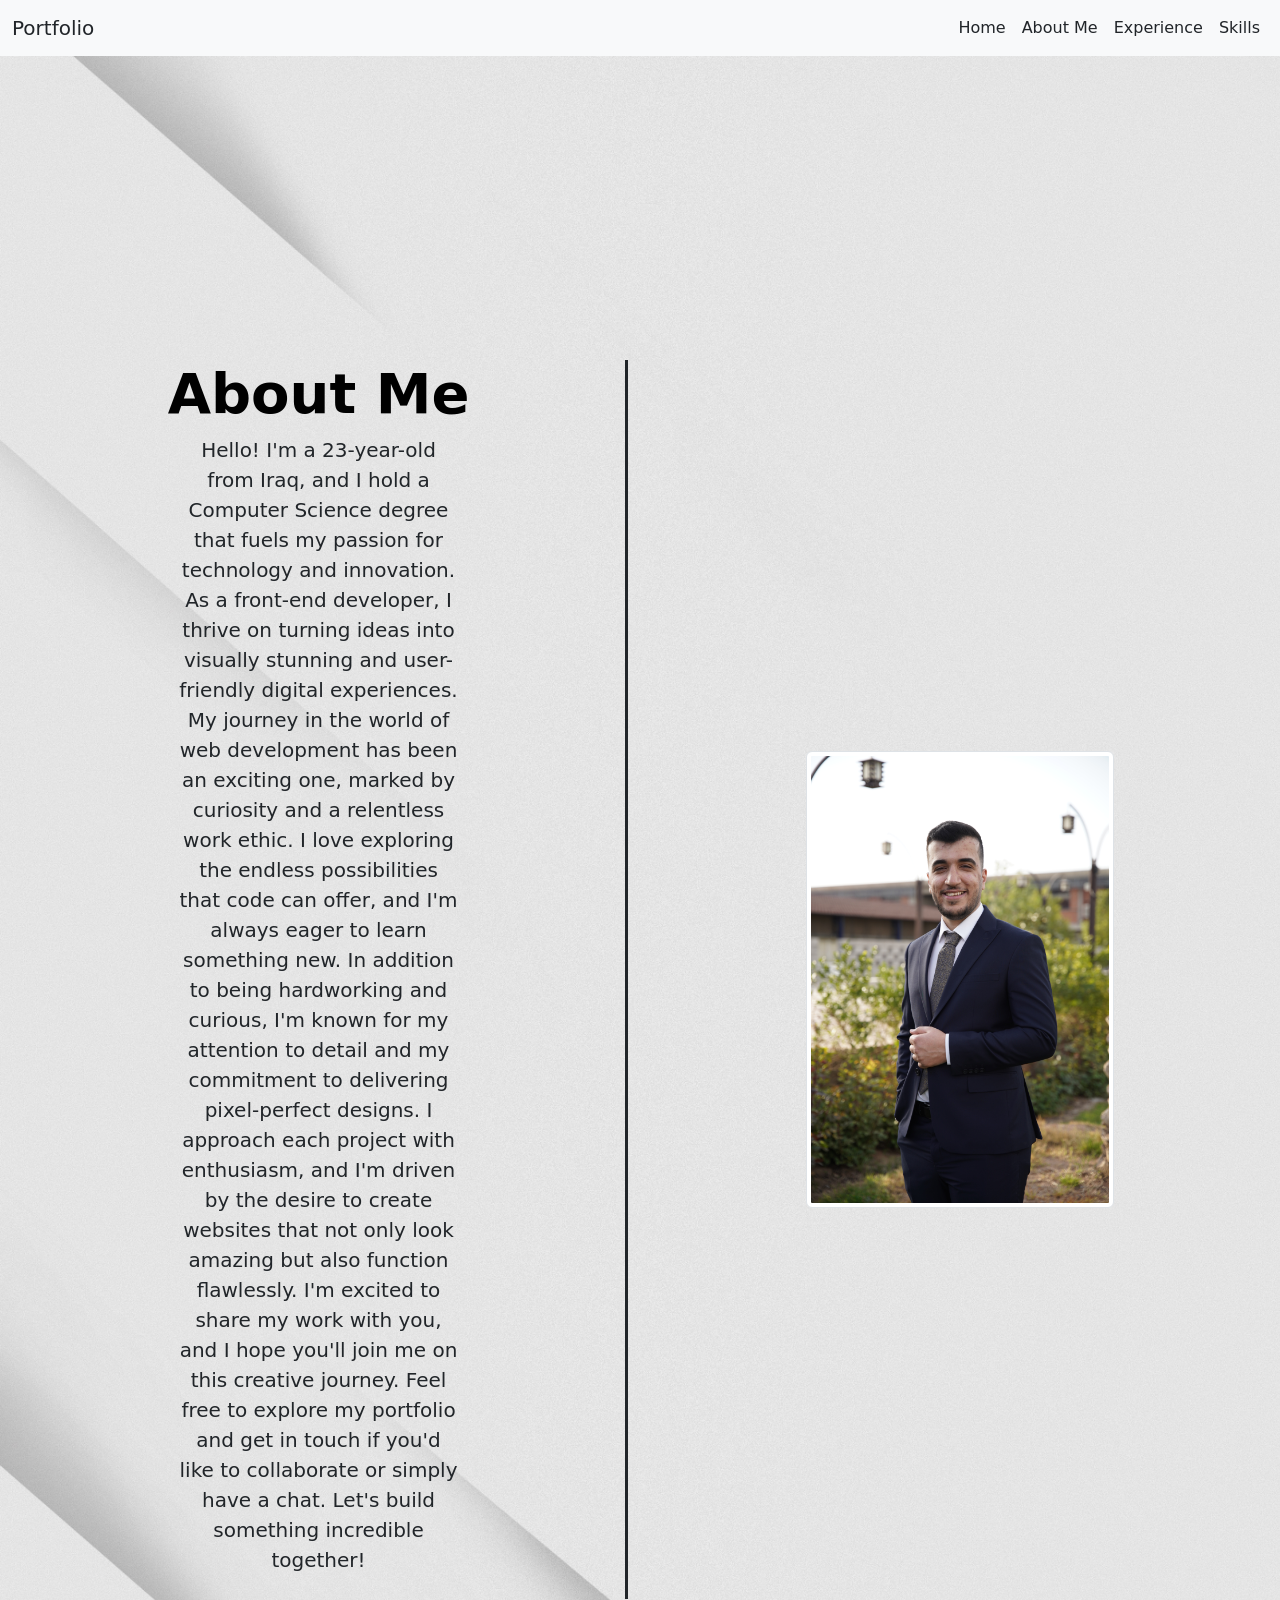
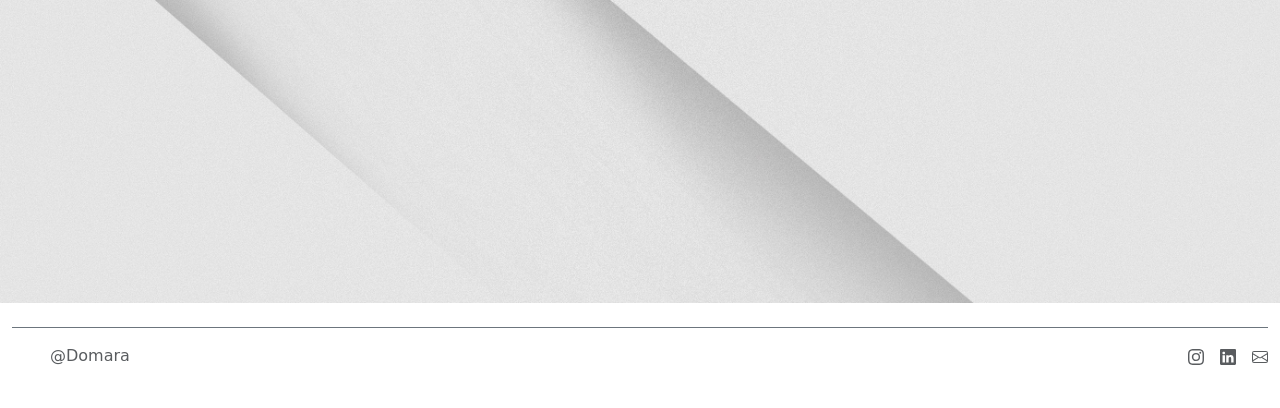
==== About_me.html @ 19691cba "initial commit" ====
<!DOCTYPE html>
<html lang="en">
<head>
    <meta charset="UTF-8">
    <meta name="viewport" content="width=device-width, initial-scale=1.0">
    <link rel="stylesheet" href="styles.css">
    <link href="https://cdn.jsdelivr.net/npm/bootstrap@5.3.1/dist/css/bootstrap.min.css" rel="stylesheet" integrity="sha384-4bw+/aepP/YC94hEpVNVgiZdgIC5+VKNBQNGCHeKRQN+PtmoHDEXuppvnDJzQIu9" crossorigin="anonymous">
    <link rel="icon" href="./images/portfolio_bitmoji.png">
    <title>Portfolio</title>
</head>


<body>
        <!--navbar section-->
  <section class="nav-bar">
    <nav class="navbar navbar-expand-xl navbar-dark bg-light" aria-label="Sixth navbar example">
      <div class="container-fluid">
          <a class="navbar-brand link-dark" href="./index.html">Portfolio</a>
          <button class="navbar-toggler navbar btn-dark" type="button" data-bs-toggle="collapse" data-bs-target="#navbarsExample06" aria-controls="navbarsExample06" aria-expanded="false" aria-label="Toggle navigation">
              <span class="navbar-toggler-icon"></span>
          </button>
          <div class="collapse navbar-collapse" id="navbarsExample06">
              <ul class="navbar-nav ms-auto mb-2 mb-xl-0 ">
                  <li class="nav-item">
                      <a class="nav-link active link-dark" aria-current="page" href="index.html">Home</a>
                  </li>
                  <li class="nav-item">
                      <a class="nav-link link-dark" href="About_me.html">About Me</a>
                  </li>
                  <li class="nav-item">
                      <a class="nav-link link-dark" href="./Experience.html">Experience</a>
                  </li>
                
                  <li class="nav-item">
                    <a class="nav-link link-dark" href="skills.html">Skills</a>


                 
              </ul>
          </div>
      </div>
  </nav>
</section>



<section  class="About_me_main">
  <!--About me desc-->
  <div class="container-fluid text-center">
    <div class="row">
    
  <div class="col1 col-sm-12 col-lg-6 col-xl-6">

<div class="txt px-4 `pt-5 my-5 text-center border-end border-dark border-3">
  <h1 class="display-4 fw-bold text-body-emphasis">About Me</h1>
  <div class="col-lg-6 mx-auto">
    <p class="lead mb-4">Hello! I'm a 23-year-old from Iraq, and I hold a Computer Science degree that fuels my passion for technology and innovation. As a front-end developer, I thrive on turning ideas into visually stunning and user-friendly digital experiences.

      My journey in the world of web development has been an exciting one, marked by curiosity and a relentless work ethic. I love exploring the endless possibilities that code can offer, and I'm always eager to learn something new.
      
      In addition to being hardworking and curious, I'm known for my attention to detail and my commitment to delivering pixel-perfect designs. I approach each project with enthusiasm, and I'm driven by the desire to create websites that not only look amazing but also function flawlessly.
      I'm excited to share my work with you, and I hope you'll join me on this creative journey. Feel free to explore my portfolio and get in touch if you'd like to collaborate or simply have a chat. Let's build something incredible together!</p>
 
  </div>

</div>

   </div>

<!--second column-->
   <div class="col2 col-sm-12 col-lg-6 col-xl-6">
  <img src="./images/pic2.JPG" class="img-fluid img-thumbnail" alt="Responsive image" width="50%" height="ms-auto">
</div>
    </div>
  </div>
</section>



<footer>
    <div class="container-fluid">
        <footer class="d-flex flex-wrap justify-content-between align-items-center py-3 my-4 border-top border-secondary">
          <div class="col-md-4 d-flex align-items-center">
            <a href="/" class="mb-3 me-2 mb-md-0 text-body-secondary text-decoration-none lh-1">
              <svg class="bi" width="30" height="24"><use xlink:href="#bootstrap"></use></svg>
            </a>
            <span class="mb-3 mb-md-0 text-body-secondary">@Domara</span>
          </div>
          <!--twitter icon-->
          <div class="col-md-4 d-flex justify-content-end">
          <ul class="nav col-md-4 justify-content-end list-unstyled d-flex text-dark">
          

            <!--instagram icon-->
            <li class="ms-3"><a class="text-body-secondary" href="https://www.instagram.com/domara32/"><svg xmlns="http://www.w3.org/2000/svg" width="16" height="16" fill="currentColor" class="bi bi-instagram" viewBox="0 0 16 16">
                <path d="M8 0C5.829 0 5.556.01 4.703.048 3.85.088 3.269.222 2.76.42a3.917 3.917 0 0 0-1.417.923A3.927 3.927 0 0 0 .42 2.76C.222 3.268.087 3.85.048 4.7.01 5.555 0 5.827 0 8.001c0 2.172.01 2.444.048 3.297.04.852.174 1.433.372 1.942.205.526.478.972.923 1.417.444.445.89.719 1.416.923.51.198 1.09.333 1.942.372C5.555 15.99 5.827 16 8 16s2.444-.01 3.298-.048c.851-.04 1.434-.174 1.943-.372a3.916 3.916 0 0 0 1.416-.923c.445-.445.718-.891.923-1.417.197-.509.332-1.09.372-1.942C15.99 10.445 16 10.173 16 8s-.01-2.445-.048-3.299c-.04-.851-.175-1.433-.372-1.941a3.926 3.926 0 0 0-.923-1.417A3.911 3.911 0 0 0 13.24.42c-.51-.198-1.092-.333-1.943-.372C10.443.01 10.172 0 7.998 0h.003zm-.717 1.442h.718c2.136 0 2.389.007 3.232.046.78.035 1.204.166 1.486.275.373.145.64.319.92.599.28.28.453.546.598.92.11.281.24.705.275 1.485.039.843.047 1.096.047 3.231s-.008 2.389-.047 3.232c-.035.78-.166 1.203-.275 1.485a2.47 2.47 0 0 1-.599.919c-.28.28-.546.453-.92.598-.28.11-.704.24-1.485.276-.843.038-1.096.047-3.232.047s-2.39-.009-3.233-.047c-.78-.036-1.203-.166-1.485-.276a2.478 2.478 0 0 1-.92-.598 2.48 2.48 0 0 1-.6-.92c-.109-.281-.24-.705-.275-1.485-.038-.843-.046-1.096-.046-3.233 0-2.136.008-2.388.046-3.231.036-.78.166-1.204.276-1.486.145-.373.319-.64.599-.92.28-.28.546-.453.92-.598.282-.11.705-.24 1.485-.276.738-.034 1.024-.044 2.515-.045v.002zm4.988 1.328a.96.96 0 1 0 0 1.92.96.96 0 0 0 0-1.92zm-4.27 1.122a4.109 4.109 0 1 0 0 8.217 4.109 4.109 0 0 0 0-8.217zm0 1.441a2.667 2.667 0 1 1 0 5.334 2.667 2.667 0 0 1 0-5.334z"/>
              </svg><use xlink:href="#instagram"></use></svg></a></li>

                <!--linkedin icon-->
                <li class="ms-3"><a class="text-body-secondary" href="https://www.linkedin.com/in/domara-imad-04531b218/"><svg xmlns="http://www.w3.org/2000/svg" width="16" height="16" fill="currentColor" class="bi bi-linkedin" viewBox="0 0 16 16">
                    <path d="M0 1.146C0 .513.526 0 1.175 0h13.65C15.474 0 16 .513 16 1.146v13.708c0 .633-.526 1.146-1.175 1.146H1.175C.526 16 0 15.487 0 14.854V1.146zm4.943 12.248V6.169H2.542v7.225h2.401zm-1.2-8.212c.837 0 1.358-.554 1.358-1.248-.015-.709-.52-1.248-1.342-1.248-.822 0-1.359.54-1.359 1.248 0 .694.521 1.248 1.327 1.248h.016zm4.908 8.212V9.359c0-.216.016-.432.08-.586.173-.431.568-.878 1.232-.878.869 0 1.216.662 1.216 1.634v3.865h2.401V9.25c0-2.22-1.184-3.252-2.764-3.252-1.274 0-1.845.7-2.165 1.193v.025h-.016a5.54 5.54 0 0 1 .016-.025V6.169h-2.4c.03.678 0 7.225 0 7.225h2.4z"/>
                  </svg><use xlink:href="#linkedin"></use></svg></a></li>
                


                <!--email icon-->
                <li class="ms-3"><a class="text-body-secondary" href="mailto:domara.best@gmail.com"><svg xmlns="http://www.w3.org/2000/svg" width="16" height="16" fill="currentColor" class="bi bi-envelope" viewBox="0 0 16 16">
                  <path d="M0 4a2 2 0 0 1 2-2h12a2 2 0 0 1 2 2v8a2 2 0 0 1-2 2H2a2 2 0 0 1-2-2V4Zm2-1a1 1 0 0 0-1 1v.217l7 4.2 7-4.2V4a1 1 0 0 0-1-1H2Zm13 2.383-4.708 2.825L15 11.105V5.383Zm-.034 6.876-5.64-3.471L8 9.583l-1.326-.795-5.64 3.47A1 1 0 0 0 2 13h12a1 1 0 0 0 .966-.741ZM1 11.105l4.708-2.897L1 5.383v5.722Z"/>
                </svg><use xlink:href="#linkedin"></use></svg></a></li>
                  
          </ul>
          </div>
      
      </div>
    </footer>
    <script src="https://cdn.jsdelivr.net/npm/bootstrap@5.3.1/dist/js/bootstrap.bundle.min.js" integrity="sha384-HwwvtgBNo3bZJJLYd8oVXjrBZt8cqVSpeBNS5n7C8IVInixGAoxmnlMuBnhbgrkm" crossorigin="anonymous"></script>   
</body>
</html>
---- styles.css ----
.navbar-toggler{
background-color: aliceblue;
}



.c1,.col1{
    display: flex;
    flex-direction: column;
    justify-content: center;
    align-items: center;
    padding: 20%;
    
}


.c2,.col2{
    display: flex;
    flex-direction: row;
    justify-content: center;
    align-items: center;
    padding: 20%;
    
}

.title{
    font-size:  4vw;
}

.personal_title{
    font-size: 2vw;;
}


.bi-facebook{
    width: 5vw;
    height: 3;
    margin-top: 1rem;
}


.c1> .btn-dark{
    width: 10em;
    margin: 10px 0px 0px 0px; 
    
}

.last-name{
    color: yellow;
    font-style: italic;
}

.personal_title1{
    color: #ff0000;
    font-style: italic;
}



/* .row{
    background-image: url(./images/bg1.jpg);
    background-repeat: no-repeat;
    background-size: cover;

} */

/*skills.html*/
section{
    background-image: url(./images/bg1.jpg);
    background-repeat: no-repeat;
    background-size: cover;
}

/* make the wrapper fill the screen */
.main {
    display: flex !important;
    flex-direction: column !important;
    min-height: 100vh !important;
    margin: 0;
    padding: 0;
  }
  
  /* each section is exactly half the viewport */
  .icons-grid,
  .icons-grid2 {
    flex: 1 1 50vh !important;     /* grow/shrink to exactly 50vh */
    display: flex !important;
    flex-direction: column;
    justify-content: center;       /* center the inner .container vertically */
    padding: 3vh 0;                /* vertical padding relative to viewport */
  }
  
  /* shrink the extra Bootstrap padding, let our vh padding do the work */
  .icons-grid .container,
  .icons-grid2 .container {
    padding-top: 0 !important;
    padding-bottom: 0 !important;
  }
  

  /* 1) Make each grid item wrap in a slightly bigger “card” */
.icons-grid .row .col,
.icons-grid2 .row .col {
  padding: 1rem;          /* more space around each item */
}

/* 2) Enlarge the icons */
.icons-grid .row .col img,
.icons-grid2 .row .col img {
  width: 25% !important;  /* up from 15% */
  height: auto !important;
}

/* 3) Bump up the headings */
.icons-grid .row .col h3,
.icons-grid2 .row .col h3 {
  font-size: 1.25rem;     /* up from fs-4 (~1.125rem) */
}

/* 4) Bump up the description text */
.icons-grid .row .col p,
.icons-grid2 .row .col p {
  font-size: 1rem;        /* increase body copy */
  margin-top: 0.25rem;
  margin-bottom: 0;
}

/* 5) (Optional) Increase gap between columns & rows */
.icons-grid .row,
.icons-grid2 .row {
  gap: 2rem;              /* instead of default g-4 (~1.5rem) */
}



/*experience.html*/


.timeline {
  position: relative;
  padding: 2rem 0;
}
.timeline::after {
  content: '';
  position: absolute;
  width: 4px;
  background-color: #dee2e6;
  top: 0;
  bottom: 0;
  left: 50%;
  margin-left: -2px;
}
.timeline-item {
  position: relative;
  margin: 2rem 0;
}
.timeline-item-left, .timeline-item-right {
  padding: 1rem;
  background: #ffffff;
  border: 1px solid #dee2e6;
  border-radius: 0.5rem;
  position: relative;
  width: 45%;
}
.timeline-item-left {
  left: 0;
}
.timeline-item-right {
  left: 55%;
}
.timeline-date {
  position: absolute;
  top: 0;
  left: 50%;
  transform: translateX(-50%);
  background: #0d6efd;
  color: white;
  padding: 0.25rem 0.75rem;
  border-radius: 2rem;
  font-size: 0.9rem;
}








@media screen and (max-width: 600px) {
    .title {
      font-size: 6vw;
    }

    .personal_title{
        font-size: 8vw;
    }
   .col1>.txt{
    border-top: black 3px;
   }
  }

  
@media (max-width: 768px) {
  .timeline::after {
    left: 8px;
  }
  .timeline-item-left, .timeline-item-right {
    width: 100%;
    left: 20px;
  }
  .timeline-item-right {
    left: 20px;
  }
  .timeline-date {
    left: 20px;
    transform: translateX(0);
  }
}


  @media screen and (max-width: 1180px) {
    .title{
      font-size:8vw;
    }

    .personal_title{
        font-size:5vw;
    }

    
  }
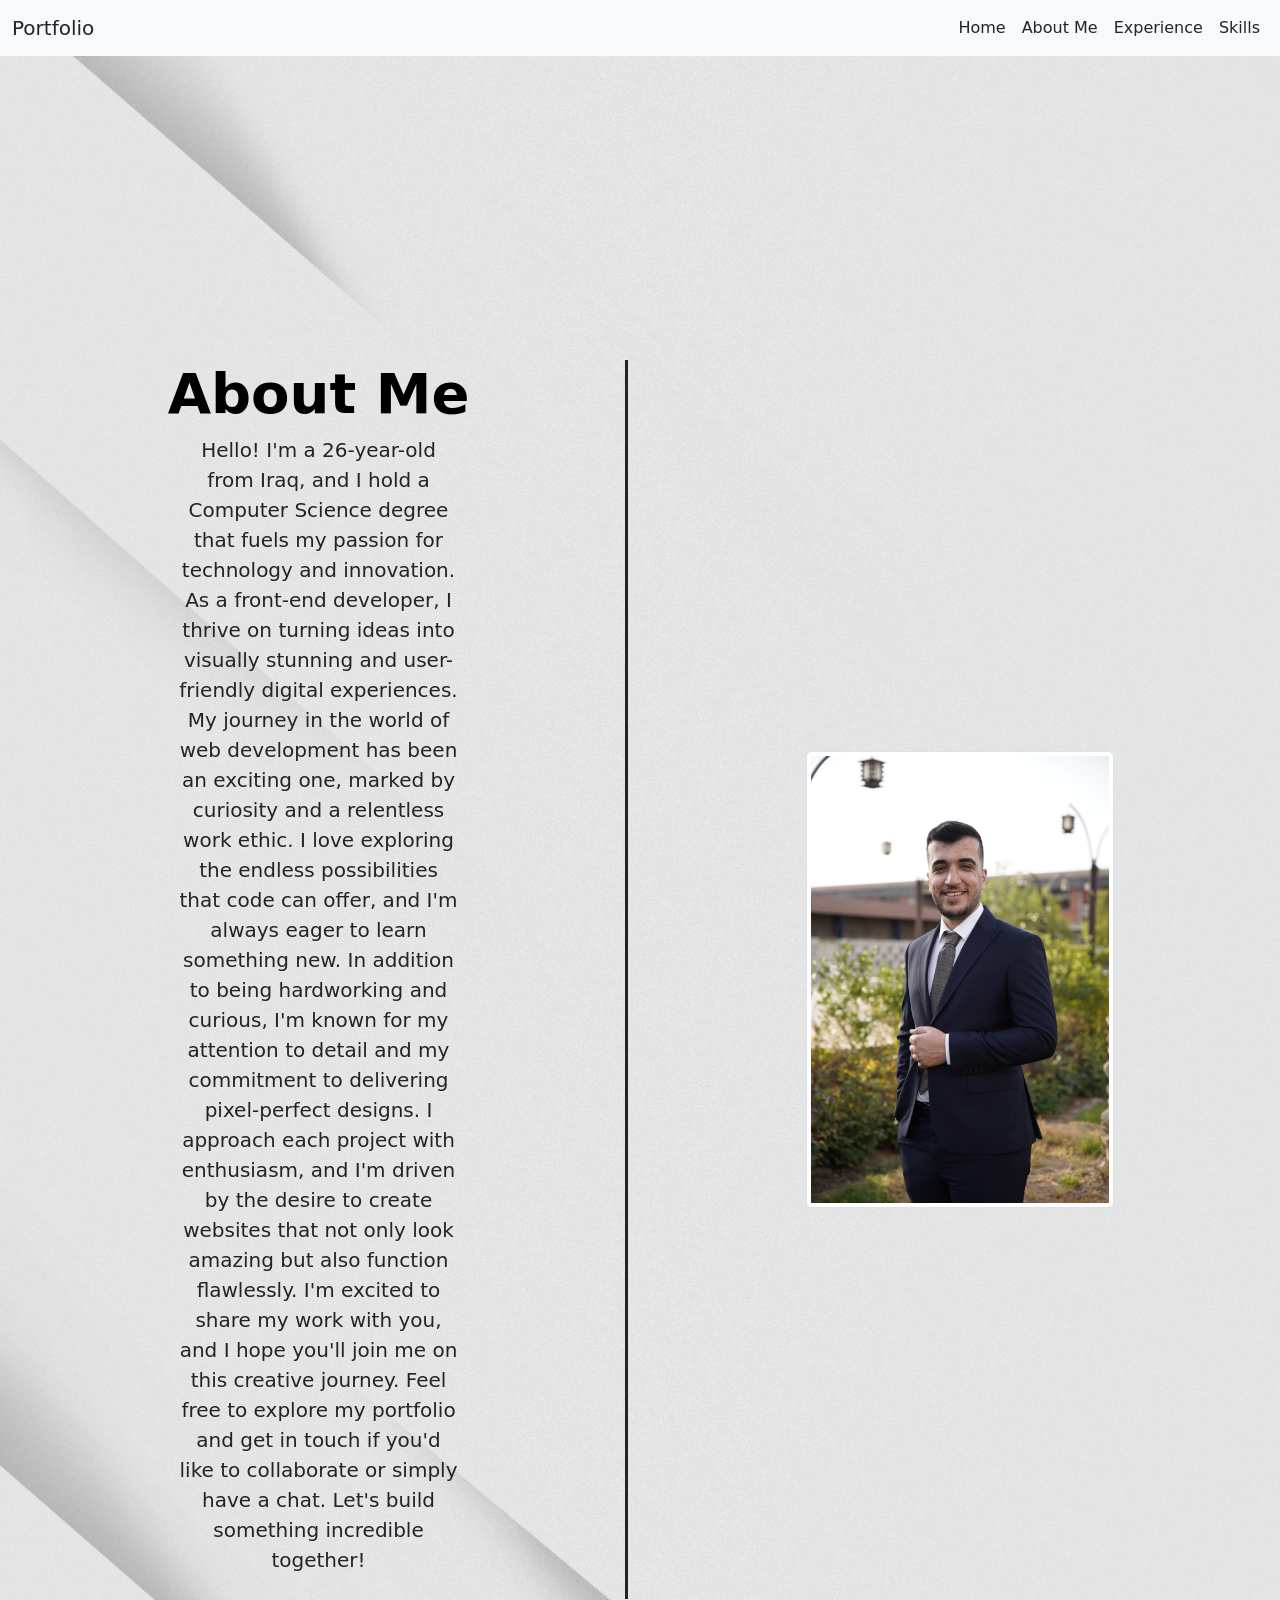
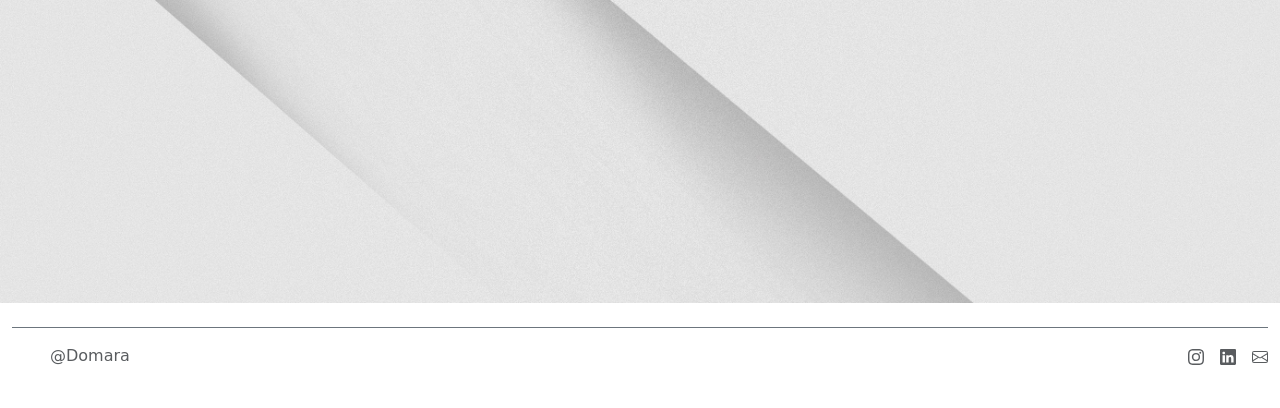
==== commit 7fe1cfdc: "initial commit" ====
--- a/About_me.html
+++ b/About_me.html
@@ -54,7 +54,7 @@
 <div class="txt px-4 `pt-5 my-5 text-center border-end border-dark border-3">
   <h1 class="display-4 fw-bold text-body-emphasis">About Me</h1>
   <div class="col-lg-6 mx-auto">
-    <p class="lead mb-4">Hello! I'm a 23-year-old from Iraq, and I hold a Computer Science degree that fuels my passion for technology and innovation. As a front-end developer, I thrive on turning ideas into visually stunning and user-friendly digital experiences.
+    <p class="lead mb-4">Hello! I'm a 26-year-old from Iraq, and I hold a Computer Science degree that fuels my passion for technology and innovation. As a front-end developer, I thrive on turning ideas into visually stunning and user-friendly digital experiences.
 
       My journey in the world of web development has been an exciting one, marked by curiosity and a relentless work ethic. I love exploring the endless possibilities that code can offer, and I'm always eager to learn something new.
       
--- a/styles.css
+++ b/styles.css
@@ -1,7 +1,50 @@
-
+/* Smooth scroll behavior */
+html {
+    scroll-behavior: smooth;
+}
+
+/* Fade-in animation for page load */
+body {
+    animation: fadeIn 0.6s ease-in;
+}
+
+@keyframes fadeIn {
+    from {
+        opacity: 0;
+    }
+    to {
+        opacity: 1;
+    }
+}
 
 .navbar-toggler{
 background-color: aliceblue;
+}
+
+/* Navbar animations */
+.navbar {
+    transition: all 0.3s ease;
+}
+
+.nav-link {
+    position: relative;
+    transition: color 0.3s ease;
+}
+
+.nav-link::after {
+    content: '';
+    position: absolute;
+    width: 0;
+    height: 2px;
+    bottom: 0;
+    left: 50%;
+    background-color: #000;
+    transition: all 0.3s ease;
+    transform: translateX(-50%);
+}
+
+.nav-link:hover::after {
+    width: 80%;
 }
 
 
@@ -12,9 +55,19 @@
     justify-content: center;
     align-items: center;
     padding: 20%;
-    
-}
-
+    animation: slideInLeft 0.8s ease-out;
+}
+
+@keyframes slideInLeft {
+    from {
+        opacity: 0;
+        transform: translateX(-50px);
+    }
+    to {
+        opacity: 1;
+        transform: translateX(0);
+    }
+}
 
 .c2,.col2{
     display: flex;
@@ -22,15 +75,39 @@
     justify-content: center;
     align-items: center;
     padding: 20%;
-    
+    animation: slideInRight 0.8s ease-out;
+}
+
+@keyframes slideInRight {
+    from {
+        opacity: 0;
+        transform: translateX(50px);
+    }
+    to {
+        opacity: 1;
+        transform: translateX(0);
+    }
 }
 
 .title{
     font-size:  4vw;
+    animation: fadeInUp 1s ease-out 0.2s both;
+}
+
+@keyframes fadeInUp {
+    from {
+        opacity: 0;
+        transform: translateY(30px);
+    }
+    to {
+        opacity: 1;
+        transform: translateY(0);
+    }
 }
 
 .personal_title{
-    font-size: 2vw;;
+    font-size: 2vw;
+    animation: fadeInUp 1s ease-out 0.4s both;
 }
 
 
@@ -43,13 +120,30 @@
 
 .c1> .btn-dark{
     width: 10em;
-    margin: 10px 0px 0px 0px; 
-    
+    margin: 10px 0px 0px 0px;
+    transition: all 0.3s ease;
+    animation: fadeInUp 1s ease-out 0.6s both;
+}
+
+.c1> .btn-dark:hover {
+    transform: translateY(-3px);
+    box-shadow: 0 5px 15px rgba(0, 0, 0, 0.3);
 }
 
 .last-name{
     color: yellow;
     font-style: italic;
+    display: inline-block;
+    animation: glow 2s ease-in-out infinite alternate;
+}
+
+@keyframes glow {
+    from {
+        text-shadow: 0 0 5px #fff, 0 0 10px #fff, 0 0 15px #ffff00;
+    }
+    to {
+        text-shadow: 0 0 10px #fff, 0 0 20px #fff, 0 0 30px #ffff00;
+    }
 }
 
 .personal_title1{
@@ -71,6 +165,19 @@
     background-image: url(./images/bg1.jpg);
     background-repeat: no-repeat;
     background-size: cover;
+}
+
+/* About Me section animations */
+.txt {
+  animation: fadeInUp 0.8s ease-out;
+}
+
+.txt h1 {
+  animation: fadeInUp 1s ease-out 0.2s both;
+}
+
+.txt p {
+  animation: fadeInUp 1s ease-out 0.4s both;
 }
 
 /* make the wrapper fill the screen */
@@ -100,10 +207,30 @@
   }
   
 
-  /* 1) Make each grid item wrap in a slightly bigger “card” */
+  /* 1) Make each grid item wrap in a slightly bigger "card" */
 .icons-grid .row .col,
 .icons-grid2 .row .col {
   padding: 1rem;          /* more space around each item */
+  transition: transform 0.3s ease;
+  animation: fadeInUp 0.6s ease-out both;
+}
+
+.icons-grid .row .col:nth-child(1) { animation-delay: 0.1s; }
+.icons-grid .row .col:nth-child(2) { animation-delay: 0.2s; }
+.icons-grid .row .col:nth-child(3) { animation-delay: 0.3s; }
+.icons-grid .row .col:nth-child(4) { animation-delay: 0.4s; }
+.icons-grid .row .col:nth-child(5) { animation-delay: 0.5s; }
+.icons-grid .row .col:nth-child(6) { animation-delay: 0.6s; }
+.icons-grid .row .col:nth-child(7) { animation-delay: 0.7s; }
+
+.icons-grid2 .row .col:nth-child(1) { animation-delay: 0.1s; }
+.icons-grid2 .row .col:nth-child(2) { animation-delay: 0.2s; }
+.icons-grid2 .row .col:nth-child(3) { animation-delay: 0.3s; }
+.icons-grid2 .row .col:nth-child(4) { animation-delay: 0.4s; }
+
+.icons-grid .row .col:hover,
+.icons-grid2 .row .col:hover {
+  transform: translateY(-5px);
 }
 
 /* 2) Enlarge the icons */
@@ -111,6 +238,22 @@
 .icons-grid2 .row .col img {
   width: 25% !important;  /* up from 15% */
   height: auto !important;
+  transition: transform 0.3s ease, filter 0.3s ease;
+}
+
+.icons-grid .row .col img:hover,
+.icons-grid2 .row .col img:hover {
+  transform: scale(1.15) rotate(5deg);
+  filter: brightness(1.2);
+}
+
+/* Portfolio image animation */
+.c2 img, .col2 img {
+  transition: transform 0.4s ease;
+}
+
+.c2 img:hover, .col2 img:hover {
+  transform: scale(1.05);
 }
 
 /* 3) Bump up the headings */
@@ -137,6 +280,19 @@
 
 /*experience.html*/
 
+/* Footer social icons animation */
+footer .nav a {
+  transition: transform 0.3s ease, color 0.3s ease;
+  display: inline-block;
+}
+
+footer .nav a:hover {
+  transform: translateY(-3px) scale(1.2);
+}
+
+footer .nav a svg {
+  transition: fill 0.3s ease;
+}
 
 .timeline {
   position: relative;
@@ -155,7 +311,15 @@
 .timeline-item {
   position: relative;
   margin: 2rem 0;
-}
+  animation: fadeInUp 0.6s ease-out both;
+}
+
+.timeline-item:nth-child(1) { animation-delay: 0.1s; }
+.timeline-item:nth-child(2) { animation-delay: 0.2s; }
+.timeline-item:nth-child(3) { animation-delay: 0.3s; }
+.timeline-item:nth-child(4) { animation-delay: 0.4s; }
+.timeline-item:nth-child(5) { animation-delay: 0.5s; }
+
 .timeline-item-left, .timeline-item-right {
   padding: 1rem;
   background: #ffffff;
@@ -163,6 +327,12 @@
   border-radius: 0.5rem;
   position: relative;
   width: 45%;
+  transition: transform 0.3s ease, box-shadow 0.3s ease;
+}
+
+.timeline-item-left:hover, .timeline-item-right:hover {
+  transform: scale(1.02);
+  box-shadow: 0 5px 15px rgba(0, 0, 0, 0.1);
 }
 .timeline-item-left {
   left: 0;
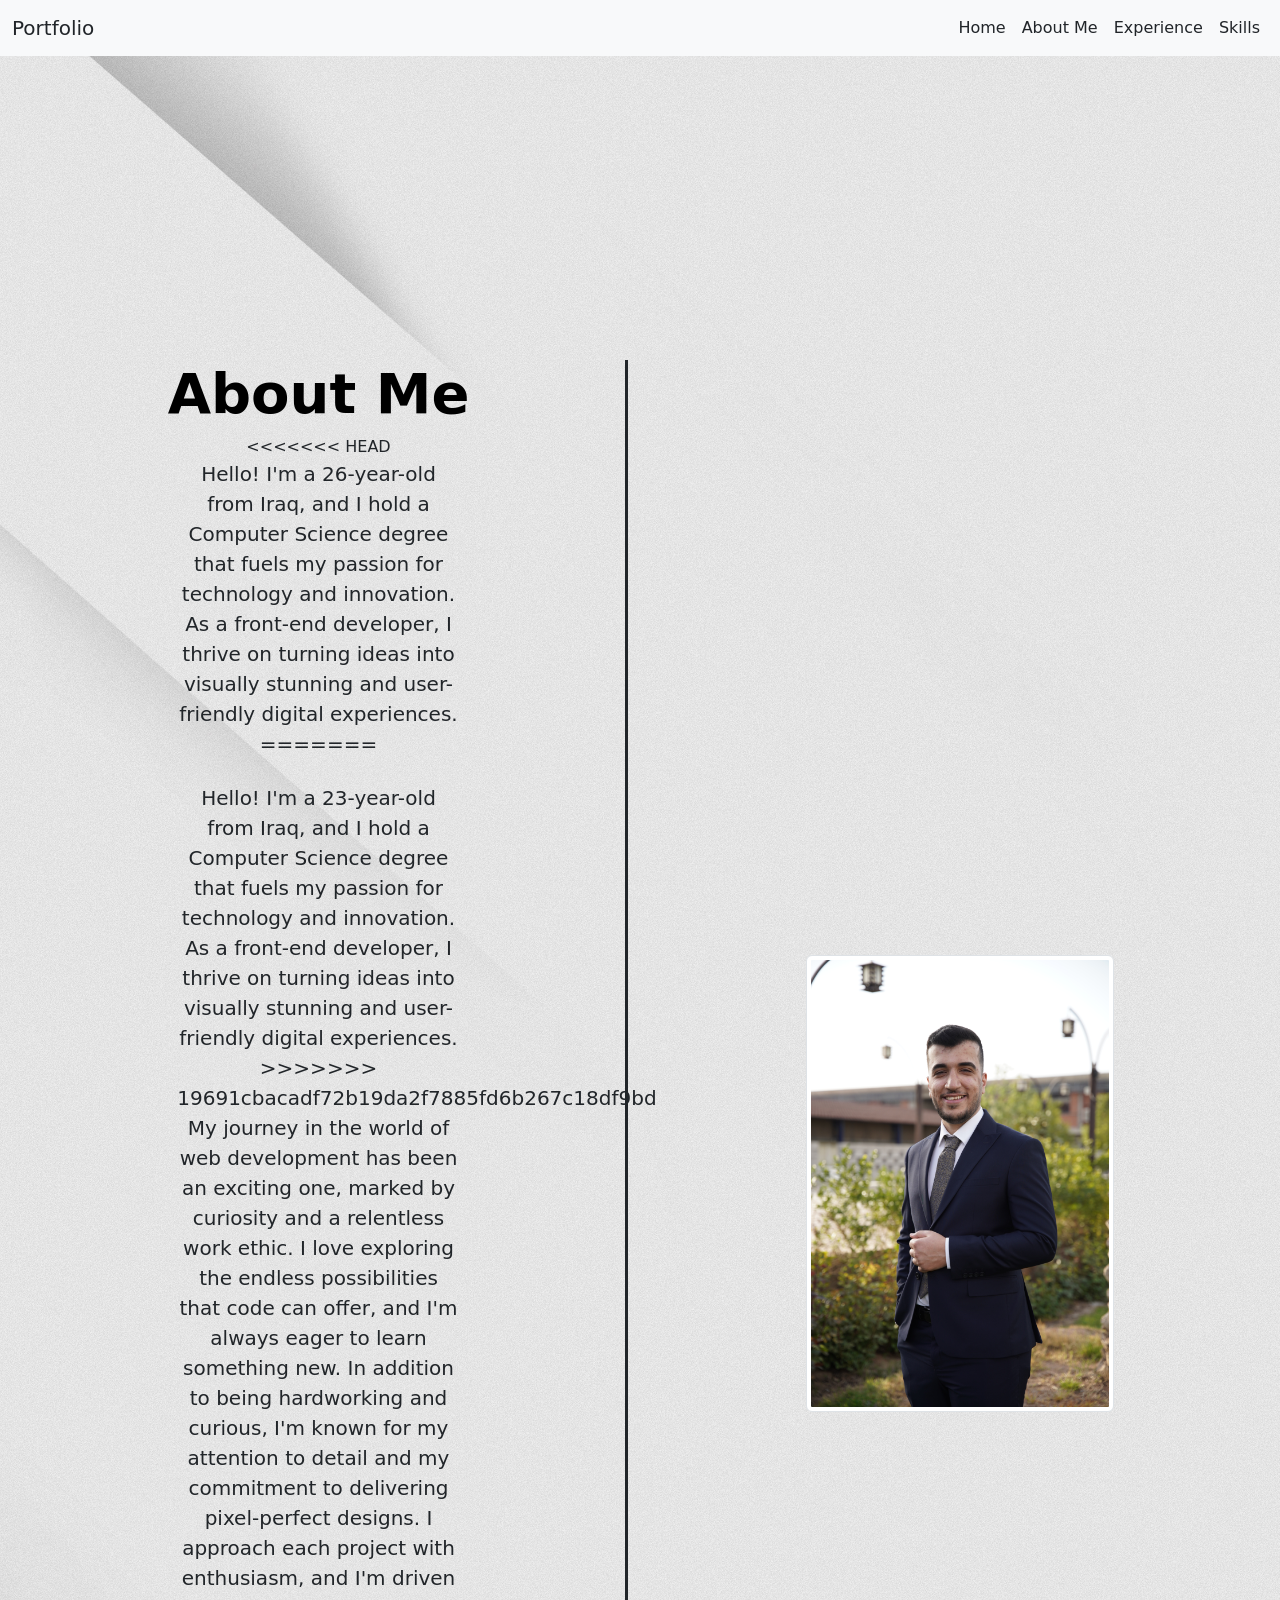
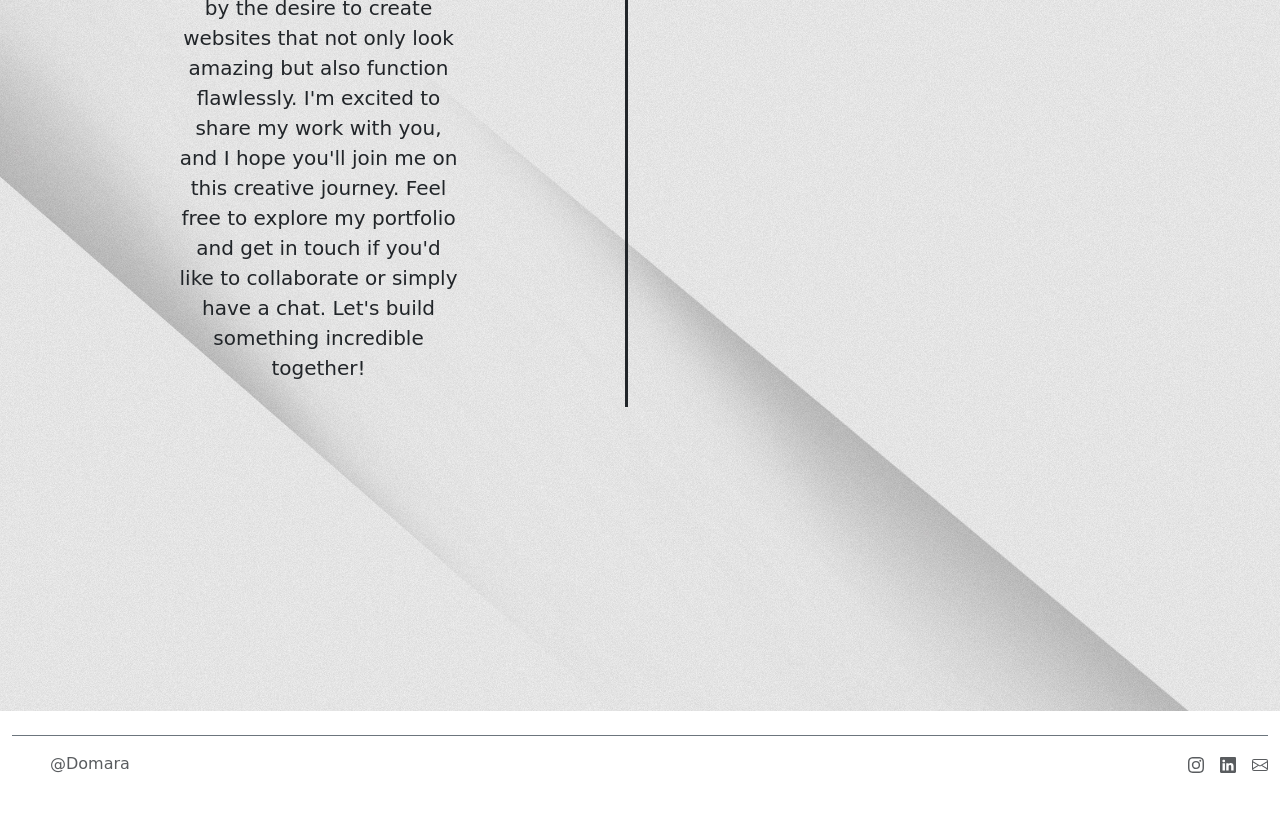
==== commit 2b139844: "added animations and edited the files" ====
--- a/About_me.html
+++ b/About_me.html
@@ -54,7 +54,11 @@
 <div class="txt px-4 `pt-5 my-5 text-center border-end border-dark border-3">
   <h1 class="display-4 fw-bold text-body-emphasis">About Me</h1>
   <div class="col-lg-6 mx-auto">
+<<<<<<< HEAD
     <p class="lead mb-4">Hello! I'm a 26-year-old from Iraq, and I hold a Computer Science degree that fuels my passion for technology and innovation. As a front-end developer, I thrive on turning ideas into visually stunning and user-friendly digital experiences.
+=======
+    <p class="lead mb-4">Hello! I'm a 23-year-old from Iraq, and I hold a Computer Science degree that fuels my passion for technology and innovation. As a front-end developer, I thrive on turning ideas into visually stunning and user-friendly digital experiences.
+>>>>>>> 19691cbacadf72b19da2f7885fd6b267c18df9bd
 
       My journey in the world of web development has been an exciting one, marked by curiosity and a relentless work ethic. I love exploring the endless possibilities that code can offer, and I'm always eager to learn something new.
       
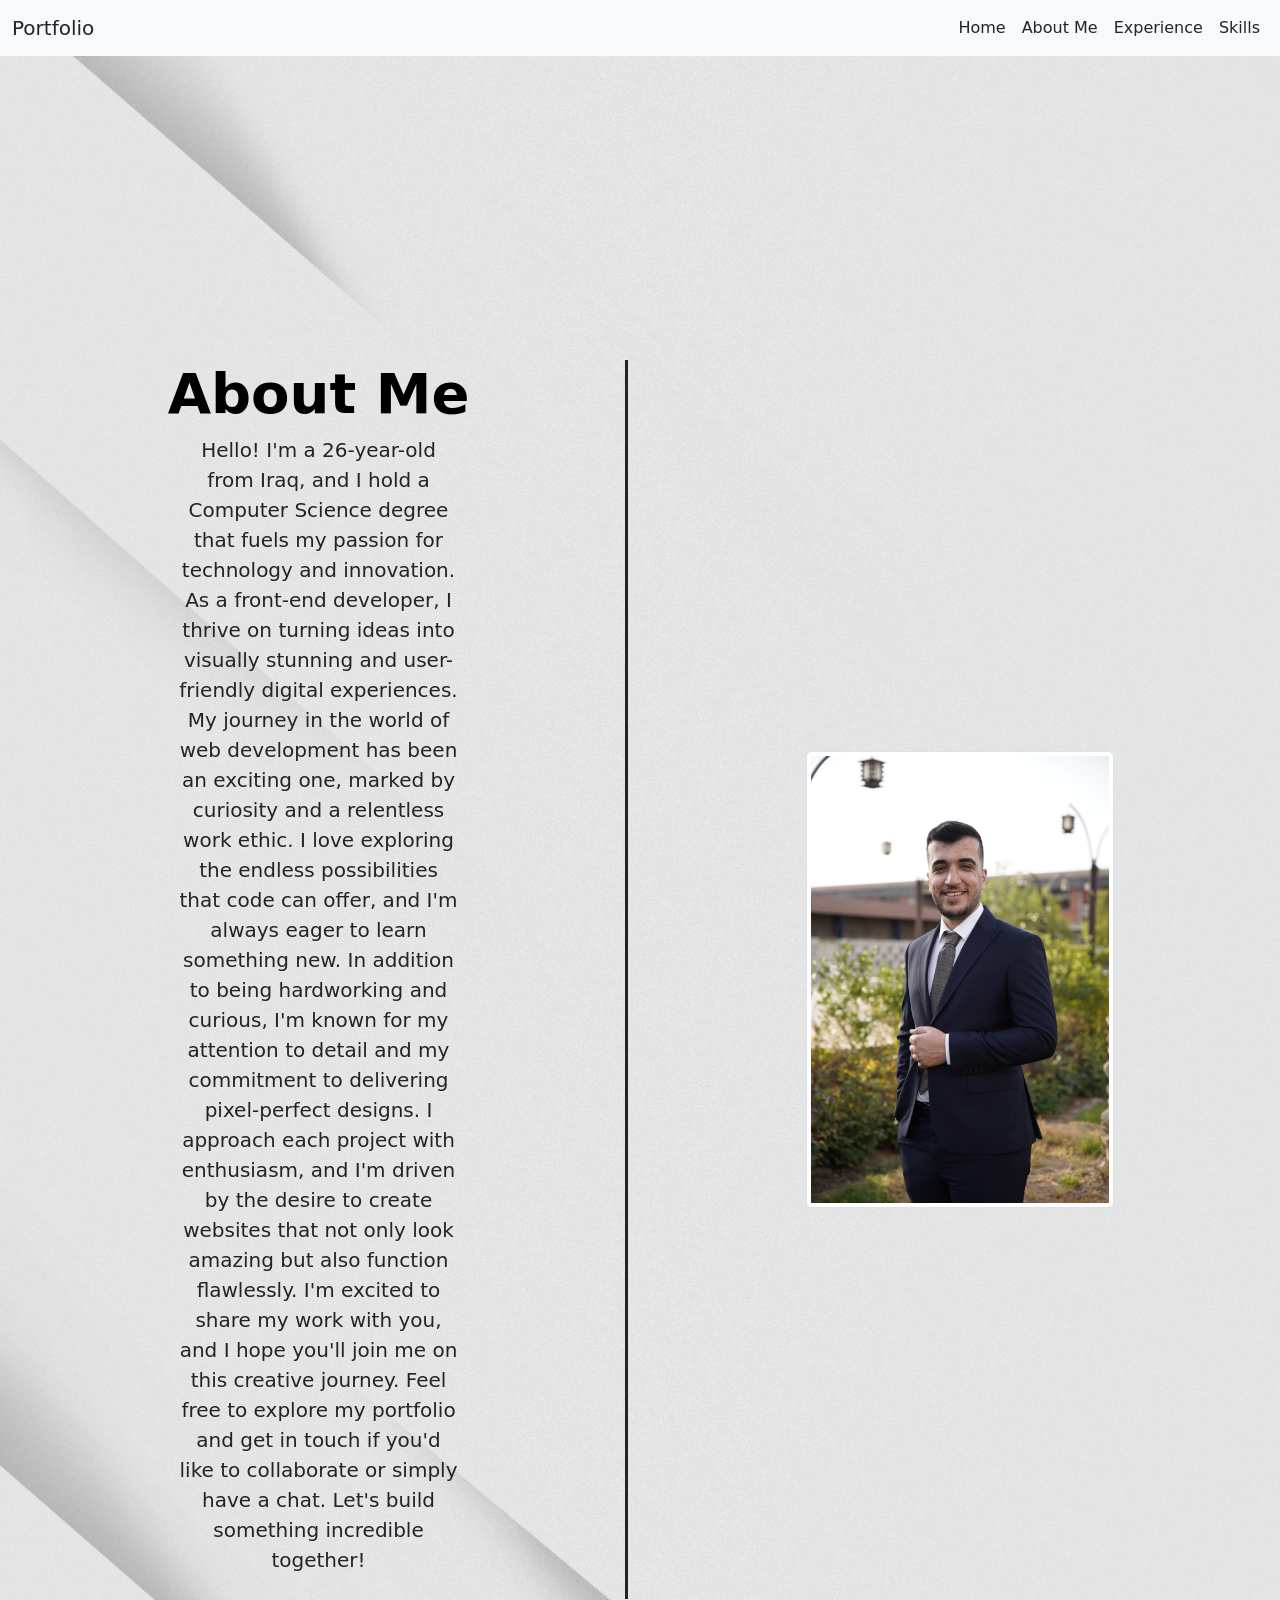
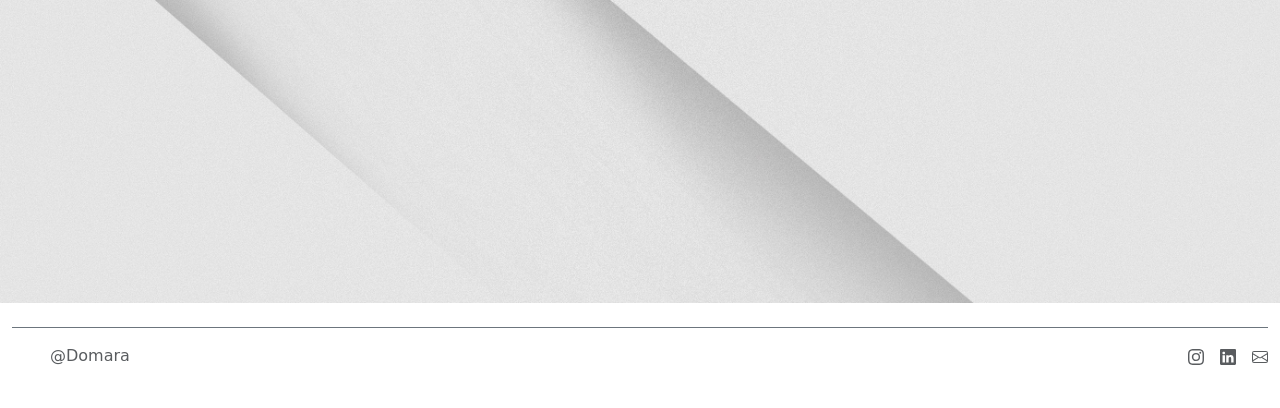
==== commit ac1f33b0: "modified index and about me" ====
--- a/About_me.html
+++ b/About_me.html
@@ -54,11 +54,7 @@
 <div class="txt px-4 `pt-5 my-5 text-center border-end border-dark border-3">
   <h1 class="display-4 fw-bold text-body-emphasis">About Me</h1>
   <div class="col-lg-6 mx-auto">
-<<<<<<< HEAD
     <p class="lead mb-4">Hello! I'm a 26-year-old from Iraq, and I hold a Computer Science degree that fuels my passion for technology and innovation. As a front-end developer, I thrive on turning ideas into visually stunning and user-friendly digital experiences.
-=======
-    <p class="lead mb-4">Hello! I'm a 23-year-old from Iraq, and I hold a Computer Science degree that fuels my passion for technology and innovation. As a front-end developer, I thrive on turning ideas into visually stunning and user-friendly digital experiences.
->>>>>>> 19691cbacadf72b19da2f7885fd6b267c18df9bd
 
       My journey in the world of web development has been an exciting one, marked by curiosity and a relentless work ethic. I love exploring the endless possibilities that code can offer, and I'm always eager to learn something new.
       
